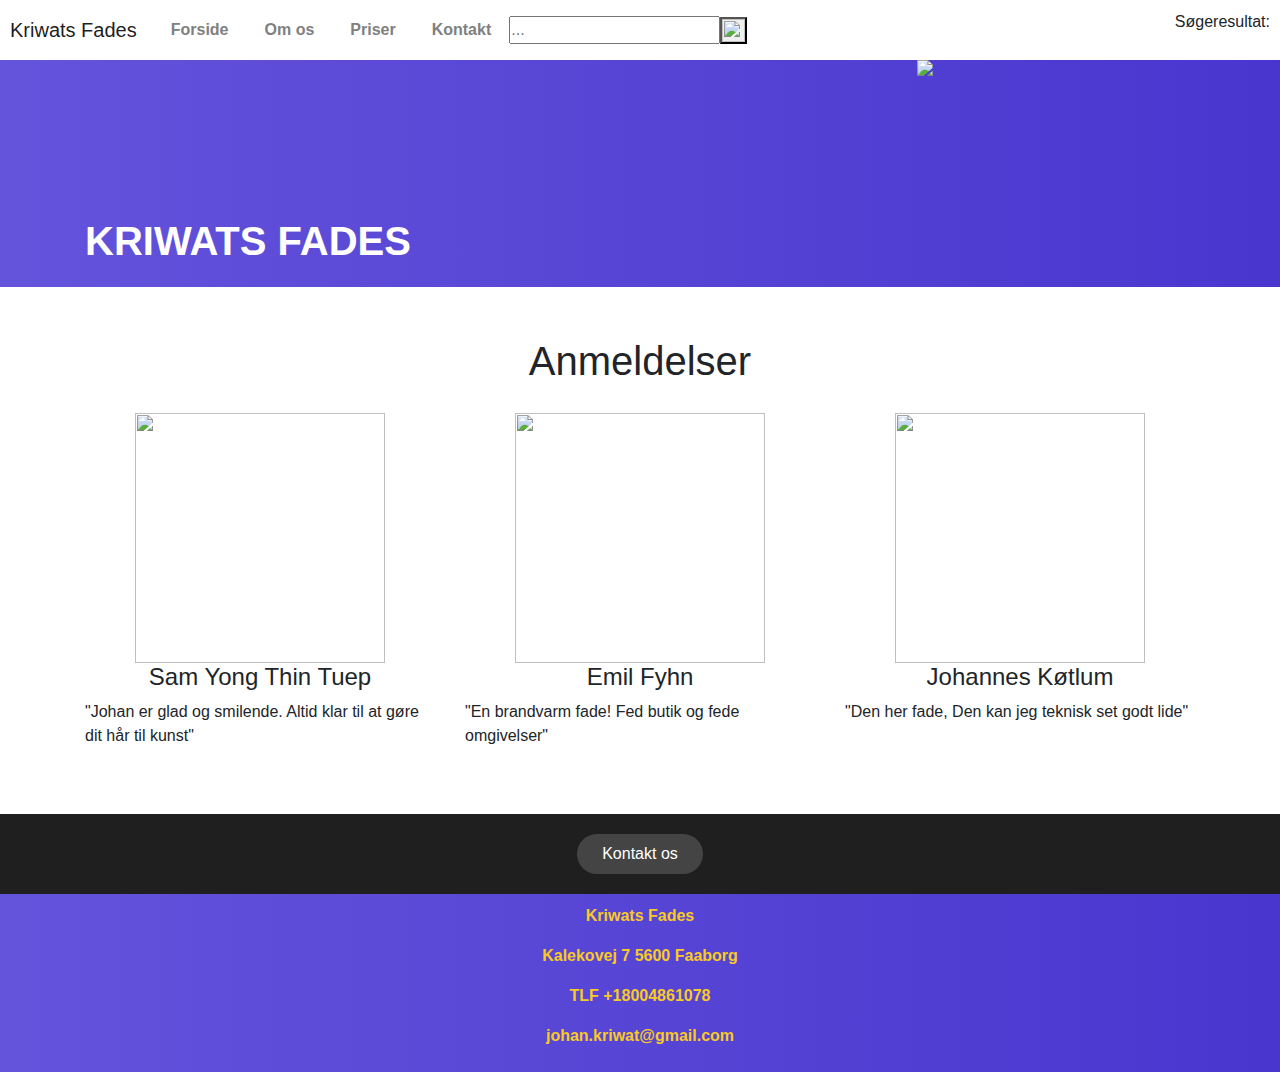
==== Kriwats/index.html @ 12176e7f "Add files via upload" ====
<html>
    <head>
        <title>Informatik</title> 
        <link rel="stylesheet" href="style.css">
        <link rel="stylesheet" href="https://stackpath.bootstrapcdn.com/bootstrap/4.3.1/css/bootstrap.min.css">
            <script src="https://code.jquery.com/jquery-3.3.1.slim.min.js"></script> 
            <script src="https://stackpath.bootstrapcdn.com/bootstrap/4.3.1/js/bootstrap.min.js"></script>
<link rel="stylesheet" href="https://stackpath.bootstrapcdn.com/font-awesome/4.7.0/css/font-awesome.min.css">
        <!linker til CSS fanen nedenunder>
    </head>
<body>
<section id="nav-bar">
    <nav class="navbar navbar-expand-lg navbar-light">
  <a class="navbar-brand" href="#">Kriwats Fades</a>
  <button class="navbar-toggler" type="button" data-toggle="collapse" data-target="#navbarNav" aria-controls="navbarNav" aria-expanded="false" aria-label="Toggle navigation">
    <i class="fa fa-bars" aria-hidden="true"></i>
  </button>
  <div class="collapse navbar-collapse" id="navbarNav">
    <ul class="navbar-nav" ml-auto>
      <li class="nav-item">
        <a class="nav-link" href="#">Forside<span class="sr-only">(current)</span></a>
      </li>
      <li class="nav-item">
        <a class="nav-link" href="#">Om os</a>
      </li>
      <li class="nav-item">
        <a class="nav-link" href="#">Priser</a>
      </li>
      <li class="nav-item">
        <a class="nav-link" href="#">Kontakt</a>
      </li>
    </ul>
      
<input type="text" id="searchField" placeholder="...">
<button id="myBtn" type="button" onclick="mySearchFunction()"><img src="https://cdn.pixabay.com/photo/2013/07/12/12/34/magnifying-glass-145942_1280.png" height="23" width="23"></button>

  </div>
        <p id="result">Søgeresultat:</p>
</nav>
</section> 
   
    <!--------------------banner----------------->

<div class="main">
    
<section id="banner">
    <div class="container">
        <div class="row">
            <div class="col-md-6">
                <p class="promo-title">KRIWATS FADES</p> 
               
               
            </div>
                <div class="col-md-6 text-center">
                    <img src="images/fade%20(2).jpg" style="max-width: 100%;" class="yogalady"> 
                </div>
        </div>
    </div>
</section>

     <!--------------------ydelser----------------->
    
<section id="ydelser">
    <!vi bruger id her, fordi dette skal gælde denne specifikke sektion>
    
    <div class="container text-center">
        <h1 class="ydelser-titel">Anmeldelser</h1>
        <!HTML tagget h1 bekriver hvad der er vigtigst af de forskellige h tags>
        <div class="row text-center">
    
            <div class="col-md-4 ydelser">    
                <!skriver class, fordi det indikerer at man skriver i CSS, og gælder styling for flere div, altså alle dem med class.> 
                <img src="images/fade%20(1).jpg" class="ydelser-img">
                <h4>Sam Yong Thin Tuep</h4>
                <p class="citat">"Johan er glad og smilende. Altid klar til at gøre dit hår til kunst"</p> 
            </div>
            <div class="col-md-4 ydelser">
                <img src="images/fade%20(3).jpg" class="ydelser-img">
                <!src= der hvor URL skal være>
                <h4>Emil Fyhn</h4>
                <p class="citat">"En brandvarm fade! Fed butik og fede omgivelser"</p> 
            </div>

            <div class="col-md-4 ydelser">    
                <img src="images/fade%20(1).png" class="ydelser-img">
                <!seperator tag>
                <h4>Johannes Køtlum</h4>
                <p class="citat">"Den her fade, Den kan jeg teknisk set godt lide"</p> 
            </div>    
        </div>
      
    </div> 
</section>
    
    
<section id="footer">
      <div class="container text-center">
            <!div markerer et område i html>
        
        <button type="button" class="btn btn-primary">Kontakt os</button>
<!btn-primary er farven>
    </div> 
    
</section>
    <!containtertag>
    <section id="credits">
<body>
<meta name="viewport" content="width=device-width, initial-scale=1">
<!indeholder metadata om HTML dokumentet, bliver ikke vist, men kan bruges af browsers til at reloade side osv. >
<!>
</body>
    
<div class="footer">
<p>Kriwats Fades</p>
    <p>Kalekovej 7 5600 Faaborg</p>
    <p>TLF +18004861078</p>
    <p>johan.kriwat@gmail.com</p>
</div>
    
</section>
    
</div>
    
    
</body>
    <script>
function mySearchFunction() {
var searchText = document.getElementById('searchField').value;
var resultText = "";
if (searchText == "w3school") {
	resultText = "Free Web Building Tutorials!";
          resultText = resultText.link("https://www.w3schools.com");
}
else if ((searchText == "dr") || (searchText == "dr2")) {
	resultText = "Danmarks Radio";
          resultText = resultText.link("https://www.dr.dk");
}
else if ((searchText == "Kriwats fades") || (searchText == "kriwat") || (searchText == "fade") || (searchText == "fades") || (searchText == "frisør") || (searchText == "klip")) {
	resultText = "Kriwats fades - brandvarme fades i Faaborg";
          resultText = resultText.link("https://dazedimg-dazedgroup.netdna-ssl.com/830/azure/dazed-prod/1150/0/1150228.jpg");
}
else if ((searchText == "porn") || (searchText == "porno") || (searchText == "pornhub") || (searchText == "jesus")) {
	resultText = "www.pornhub.com/community/hotfyr19";
          resultText = resultText.link("https://images-wixmp-ed30a86b8c4ca887773594c2.wixmp.com/f/b3c4b20e-f73b-4462-beb9-35d192fdac5b/d16kq3v-0ce975fb-a670-4cb7-bb9c-1ceb09b39464.jpg?token=eyJ0eXAiOiJKV1QiLCJhbGciOiJIUzI1NiJ9.[base64].Xn1lfUm9SV1rkGoV2h88ZXfSGDIFoUcA3C7vnyI7hCg");
}
else {
	resultText = "Du skal jo søge på noget din idiot...";
}
document.getElementById("result").innerHTML = "Søgeresultat: " + resultText;
}
var input = document.getElementById("searchField");
input.addEventListener("keyup", function(event) {
  if (event.keyCode === 13) {
   event.preventDefault();
   document.getElementById("myBtn").click();
  }
});
</script>

    
</html>
---- Kriwats/style.css ----
*
{
    margin: 0;
    padding: 0;
}
body
{
    font-family: sans-serif;
}
#nav-bar
{
    position: sticky;
    top: 0;
    z-index: 10;
}

.navbar
{
    
    background-color: white !important;
    padding: 10px !important;
    font-weight: 400;
  
    
}
.navbar-brand img
{
    height: 40px;
    padding-left: 20px;
}
.navbar-nav li
{
    padding: 0 10px;
}
.navbar-nav li a
{
    color: grey !important;
    font-weight: 600;
    float: right;
    text-align: left;
    
}

.navbar-toggler
{
 outline: none !important;
}
.fa-bars
{
    color: #fff;
    font-size: 30px !important;
}


/*----------banner-------*/
#banner
{
    background-image: linear-gradient(to right, #6453db, #4936cf);
    color: white;
    padding-top: %
}
.promo-title
{
    font-size: 40px;
    font-weight: 600;
    margin-top: 28%;

}
.velkommen
{
    font-weight: 400;
}

#banner a
{
    color: white;
    text-decoration: none;
    font-weight: 600;
    font-size: 30px;
}

.yogalady
{
    margin-bottom: 0px;
    margin-top: 0px;
}




/*------------ydelser------------*/

#ydelser
{
    padding: 50px;
}

.citat {
    text-align: left;
}
.ydelser-img
{
    width: 250px;
    height: 250px;
    margin-top: 20px;
}





/*------------footer------------*/

#footer
{
    background-color: 1f1f1f;
    color: white;
}
#footer .btn-primary
{
    box-shadow: none;
    padding: 8px 25px;
    border: none;
    border-radius: 20px;
    background-color: #444444;
    margin-top: 20;
    margin-bottom: 20;
    
}
.who-titel
{
    padding-top: 10;
}
.who-titel::before
{
    content: '';
    background-color: #444444;
    height: 5px;
    width: 100%;
    margin-left: auto;
    margin-right: auto;
    display: block;
    transform: translateY(63px);
}
.who-titel::after
{
    content: '';
    background-color: #444444;
    height: 5px;
    width: 100%;
    margin-left: auto;
    margin-right: auto;
    display: block;
    transform: translateY(380px);
}
.personale-img
{
    width: 200px;
    margin-top: 20px
}


#credits
{
    background-color: #4936cf;
    background-image: linear-gradient(to right, #6453db, #4936cf);
    color: white;
    padding-top: 10px;
    padding-bottom: 8px;
    font-weight: 700;
    background-color: #4936cf; 
Color: #f9ca24; 
text-align: center;

}



#shadowBox {
    background-color: rgb(0, 0, 0);
    /* Fallback color */
    background-color: rgba(0, 0, 0, 0);
    /* Black w/opacity/see-through */
    border: 0px solid;
}
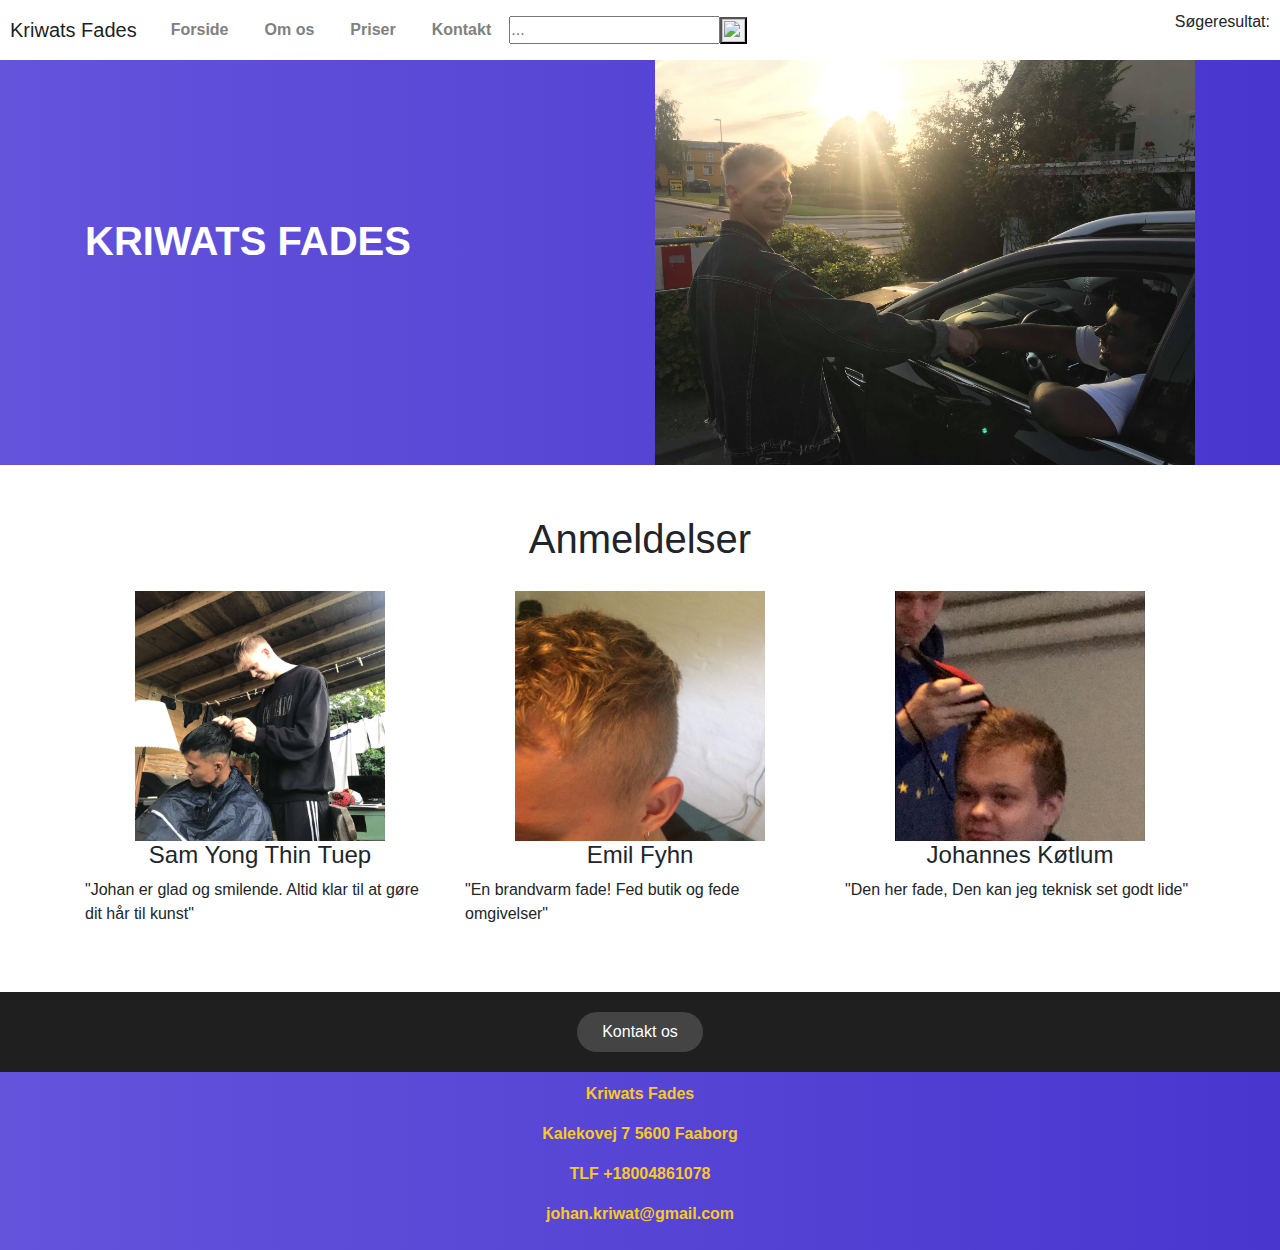
==== commit bbd14425: "Update index.html" ====
--- a/Kriwats/index.html
+++ b/Kriwats/index.html
@@ -27,7 +27,7 @@
         <a class="nav-link" href="#">Priser</a>
       </li>
       <li class="nav-item">
-        <a class="nav-link" href="#">Kontakt</a>
+        <a class="nav-link" href="/Kontakt_os/Kontaktos.html">Kontakt</a>
       </li>
     </ul>
       
